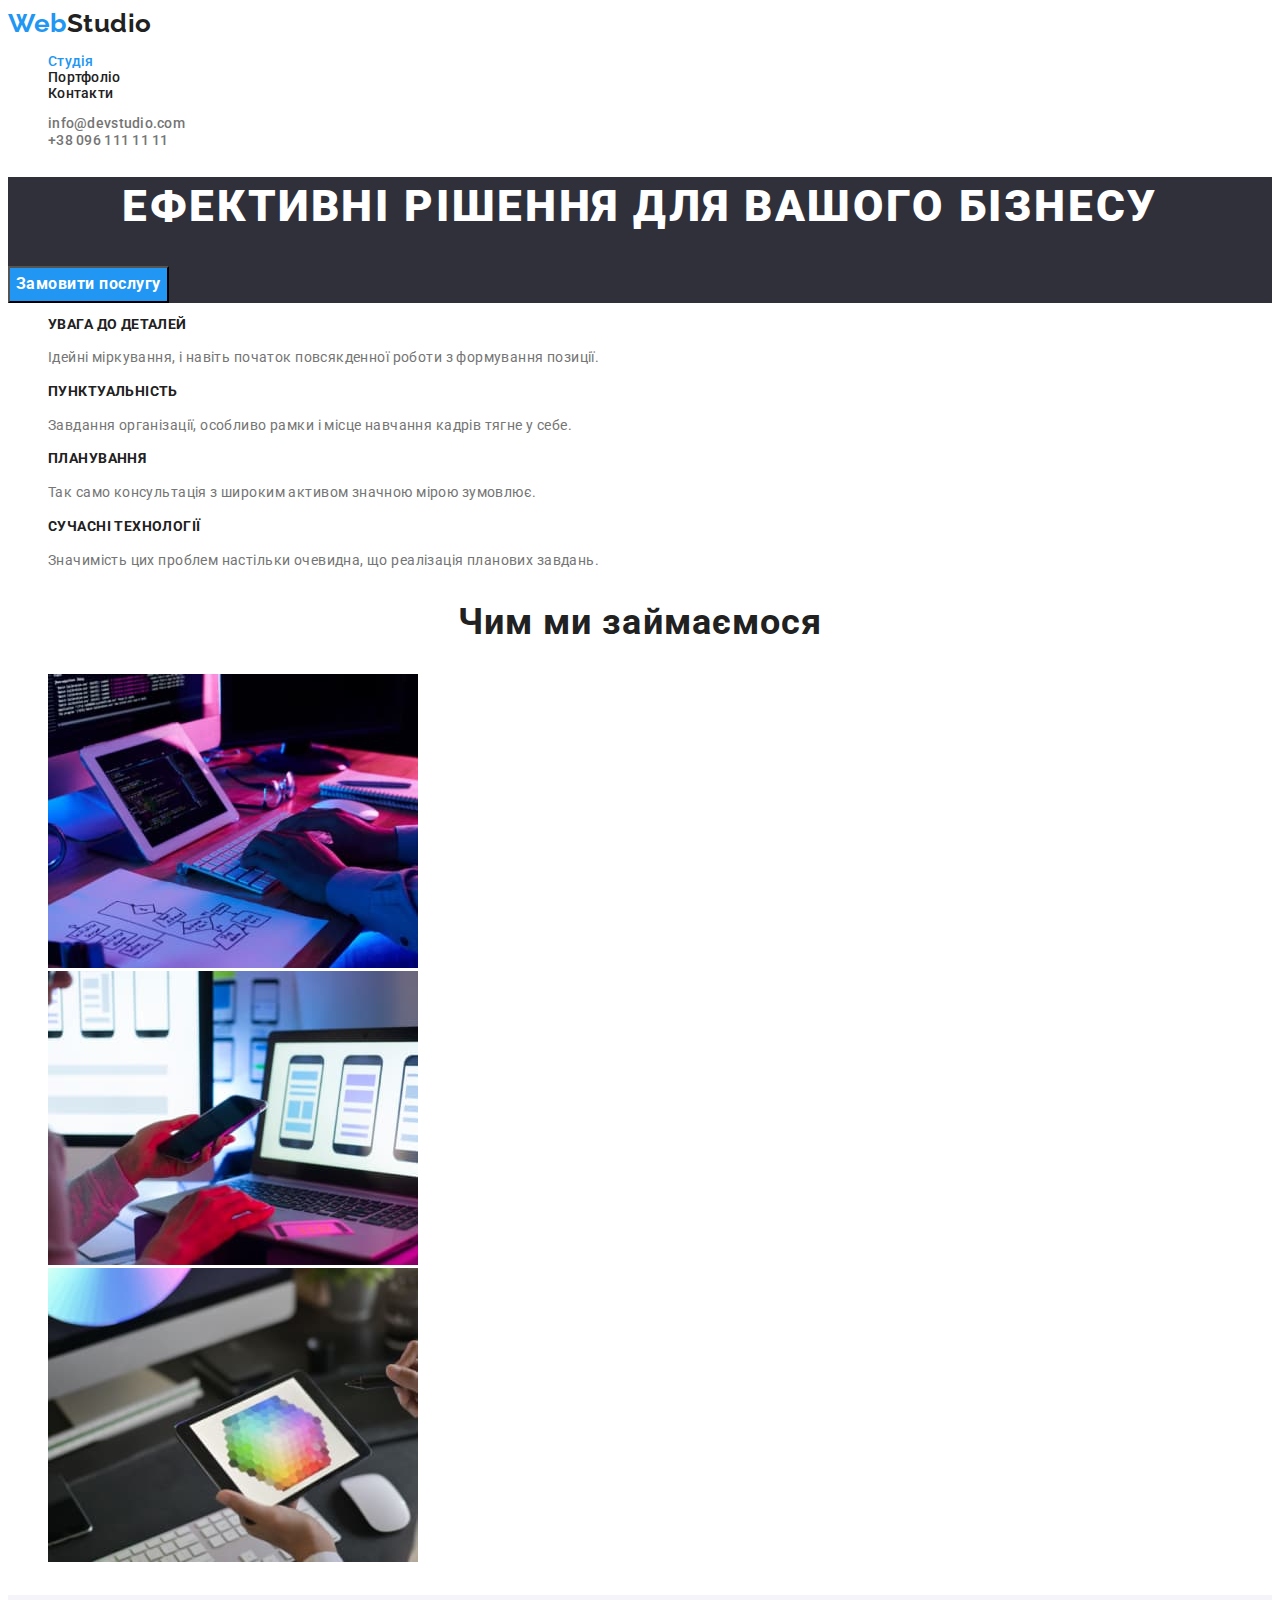
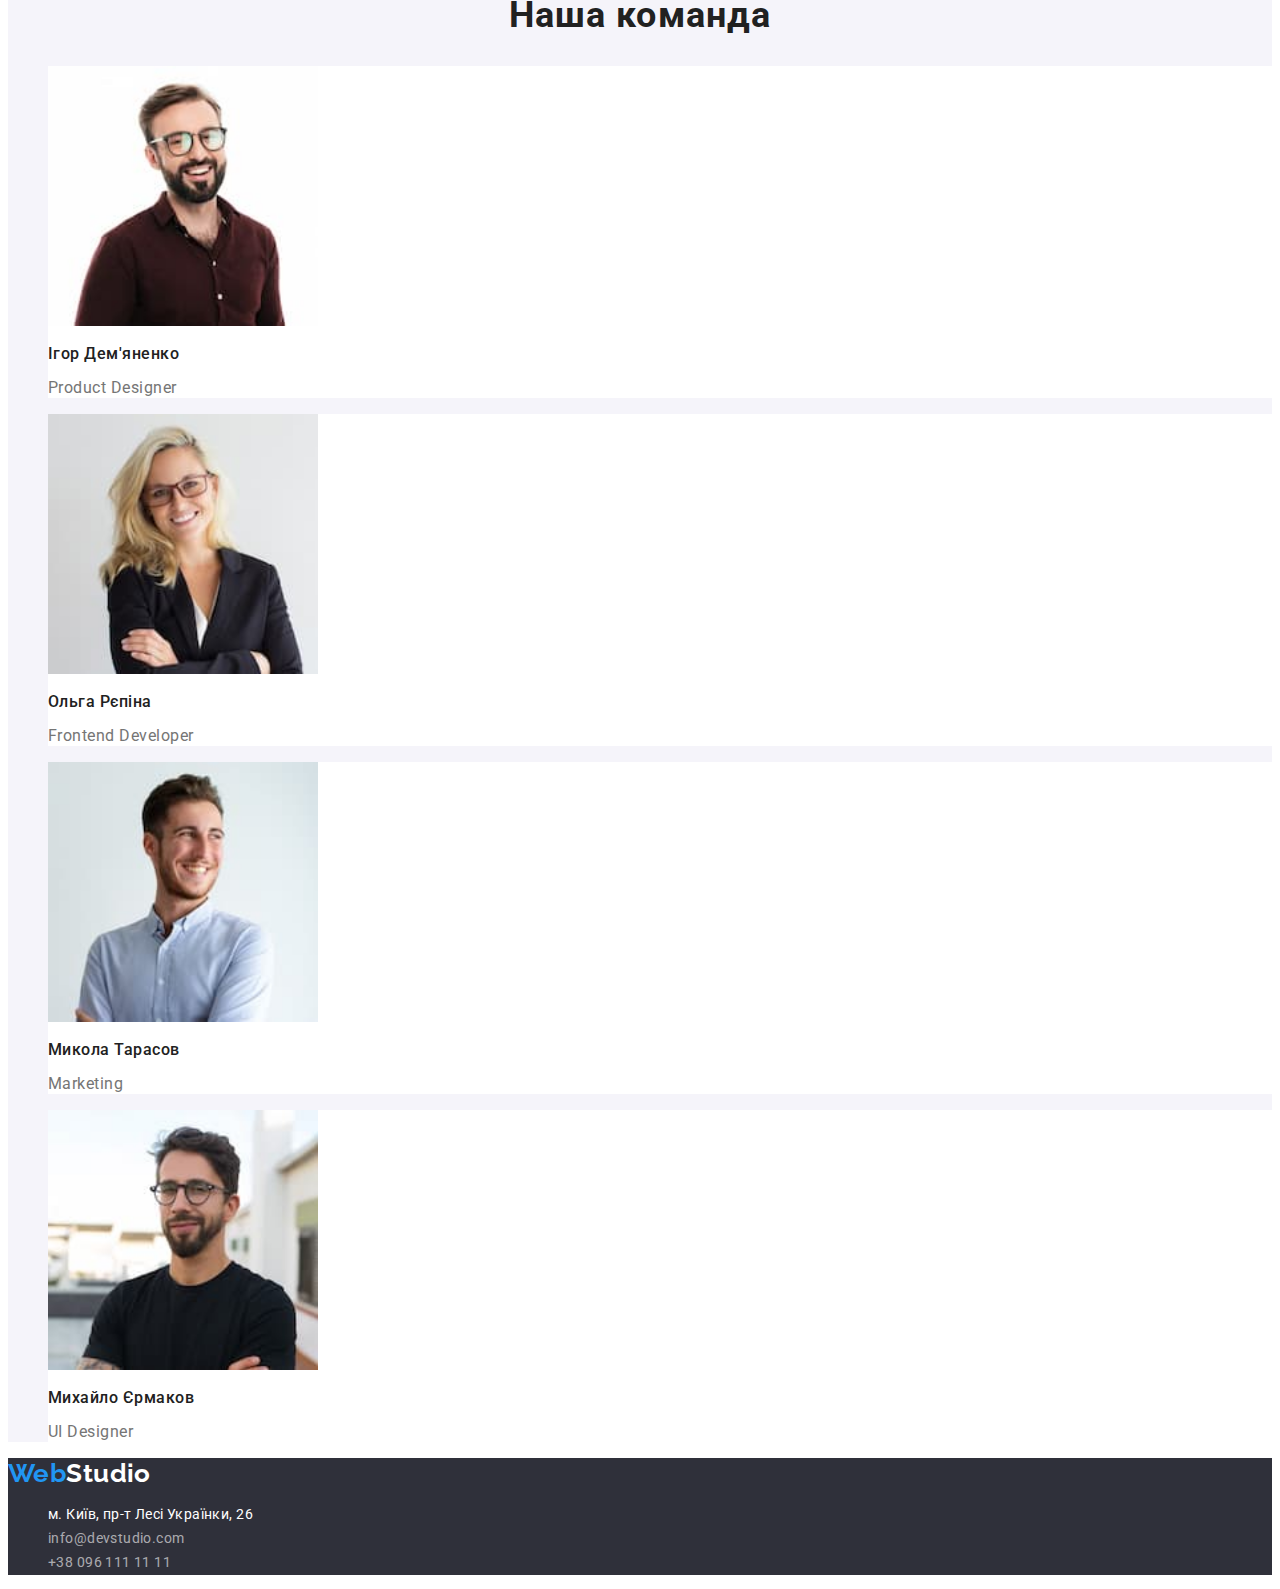
==== index.html @ 10170896 "copied files" ====
<!DOCTYPE html>
<html lang="uk">
  <head>
    <meta charset="UTF-8" />
    <meta http-equiv="X-UA-Compatible" content="IE=edge" />
    <meta name="viewport" content="width=device-width, initial-scale=1.0" />
    <title>Студія</title>
    <link rel="stylesheet" href="./css/styles.css" />
    <link
      href="https://fonts.googleapis.com/css2?family=Oleo+Script&family=Raleway:wght@700&family=Roboto:wght@400;500;700;900&display=swap"
      rel="stylesheet"
    />
  </head>
  <body class="page">
    <header class="page-header">
      <nav class="site-nav">
        <a href="./index.html" class="logo"><span class="logo-blue">Web</span>Studio</a>
        <ul class="site-nav-list">
          <li><a href="" class="link current">Студія</a></li>
          <li><a href="./portfolio.html" class="link">Портфоліо</a></li>
          <li><a href="" class="link">Контакти</a></li>
        </ul>
      </nav>
      <ul class="auth-nav">
        <li><a href="mailto:info@devstudio.com" class="link">info@devstudio.com</a></li>
        <li><a href="tel:+380961111111" class="link">+38 096 111 11 11</a></li>
      </ul>
    </header>
    <main class="main">
      <section class="hero">
        <!-- секція-герой -->
        <h1 class="hero-title">Ефективні рішення для вашого бізнесу</h1>
        <button type="button" class="btn">Замовити послугу</button>
      </section>
      <section>
        <!-- Особливості -->
        <h1 hidden class="visually-hidden">Головна</h1>
        <ul class="main-list">
          <li>
            <h2 class="list-title">УВАГА ДО ДЕТАЛЕЙ</h2>
            <p class="main-text">
              Ідейні міркування, і навіть початок повсякденної роботи з формування позиції.
            </p>
          </li>
          <li>
            <h2 class="list-title">ПУНКТУАЛЬНІСТЬ</h2>
            <p class="main-text">
              Завдання організації, особливо рамки і місце навчання кадрів тягне у себе.
            </p>
          </li>
          <li>
            <h2 class="list-title">ПЛАНУВАННЯ</h2>
            <p class="main-text">Так само консультація з широким активом значною мірою зумовлює.</p>
          </li>
          <li>
            <h2 class="list-title">СУЧАСНІ ТЕХНОЛОГІЇ</h2>
            <p class="main-text">
              Значимість цих проблем настільки очевидна, що реалізація планових завдань.
            </p>
          </li>
        </ul>
      </section>
      <section>
        <!-- Чим займаємося -->
        <h2 class="title">Чим ми займаємося</h2>
        <ul>
          <li><img src="./images/WhatWedo/box1.jpg" alt="photo1" width="370" /></li>
          <li><img src="./images/WhatWedo/box2.jpg" alt="photo2" width="370" /></li>
          <li><img src="./images/WhatWedo/box3.jpg" alt="photo3" width="370" /></li>
        </ul>
      </section>
      <section class="team-box">
        <!-- Наша команда -->
        <h2 class="title">Наша команда</h2>
        <ul class="list-title-list">
          <li>
            <img src="./images/Team/1.jpg" alt="photo 1" width="270" />
            <h3 class="list-title">Ігор Дем'яненко</h3>
            <p class="main-text">Product Designer</p>
          </li>
          <li>
            <img src="./images/Team/2.jpg" alt="photo2" width="270" />
            <h3 class="list-title">Ольга Рєпіна</h3>
            <p class="main-text">Frontend Developer</p>
          </li>
          <li>
            <img src="./images/Team/3.jpg" alt="photo3" width="270" />
            <h3 class="list-title">Микола Тарасов</h3>
            <p class="main-text">Marketing</p>
          </li>
          <li>
            <img src="./images/Team/4.jpg" alt="photo4" width="270" />
            <h3 class="list-title">Михайло Єрмаков</h3>
            <p class="main-text">UI Designer</p>
          </li>
        </ul>
      </section>
    </main>
    <footer class="footer">
      <section>
        <!-- Підвал -->
        <a href="./index.html" class="logo-footer"><span class="logo-blue">Web</span>Studio</a>
        <address>
          <ul class="contacts-list">
            <li>
              <a href="https://goo.gl/maps/DitQ5L7CLAvDK1iu7" target="_blank" class="link"
                >м. Київ, пр-т Лесі Українки, 26</a
              >
            </li>
            <li><a href="mailto:info@devstudio.com" class="link-to">info@devstudio.com</a></li>
            <li><a href="tel:+380961111111" class="link-to">+38 096 111 11 11</a></li>
          </ul>
        </address>
      </section>
    </footer>
  </body>
</html>
---- css/styles.css ----
:root {
  --primary-text-color: #757575;
  --secondary-text-color: #212121;
  --accent-color: #2196f3;
  --main-backgroud-color: #f5f5f5;
  --dark-background-color: #2f303a;
  --background-color-header: #ffffff;
  --filters-color: #f5f4fa;
  --addinational-background-color: #eeeeee;
  --links-color: rgba(255, 255, 255, 0.6);
}
/*   основний колір тексту  #757575 */
/* вторинний колір тексту #212121 */
/* білий #FFFFFF */
/* акцент #2196F3 */

/* колір шапки #FFFFFF */
/* основний колір фону #F5F5F5 */
/* колір фона 1 #F5F4FA */
/* колір фона 2 #2F303A */
.page {
  background-color: var(--main-background-color);
  font-family: 'Roboto', sans-serif;
  font-style: normal;
  font-size: 14px;
  letter-spacing: 0.03em;
  color: var(--primary-text-color);
}
li {
  list-style-type: none;
}
/* header styles */
.page .logo,
.logo-footer {
  font-family: 'Raleway', sans-serif;
  font-style: normal;
  font-weight: 700;
  font-size: 26px;
  line-height: 1.2;
}
.page-header {
  background-color: var(--background-color-header);
}
.logo {
  color: var(--secondary-text-color);
}
.logo-blue {
  color: var(--accent-color);
}
.site-nav a,
.auth-nav a {
  text-decoration: none;
  font-weight: 500;
  font-size: 14px;
  line-height: 1.15;
  letter-spacing: 0.02em;
}
.site-nav a {
  color: var(--secondary-text-color);
}
.auth-nav a {
  color: var(--primary-text-color);
}
.link.current {
  color: var(--accent-color);
}
.link:hover,
.link:focus {
  color: var(--accent-color);
}
/* hero styles */
.hero,
.btn {
  color: var(--background-color-header);
  background-color: var(--dark-background-color);
}
.hero-title {
  font-weight: 900;
  font-size: 44px;
  line-height: 1.36;
  text-align: center;
  letter-spacing: 0.06em;
  text-transform: uppercase;
}
.btn {
  background-color: var(--accent-color);
  font-weight: 700;
  font-size: 16px;
  line-height: 1.88;
  letter-spacing: 00.03em;
  font-family: inherit;
}
/* main styles */
main .main {
  background-color: var(--main-backgroud-color);
}
.list-title-list li {
  background-color: var(--background-color-header);
}
.team-box {
  background-color: var(--filters-color);
}
.list-title {
  color: var(--secondary-text-color);
  font-weight: 500;
  font-size: 16px;
  line-height: 1.17;
  letter-spacing: 0.03em;
}
.main-list .list-title {
  font-weight: 700;
  font-size: 14px;
  line-height: 1.12;
}
.portfolio .list-title {
  font-weight: 700;
  font-size: 18px;
  line-height: 2;
}
.main-text {
  color: var(--primary-text-color);
  font-weight: 400;
  font-size: 14px;
  line-height: 1.7;
  letter-spacing: 0.03em;
}
.team-box .main-text {
  font-weight: 400;
  font-size: 16px;
  line-height: 1.18;
}
.portfolio .main-text {
  font-weight: 400;
  font-size: 16px;
  line-height: 1.87;
}
.title {
  color: var(--secondary-text-color);
  font-weight: 700;
  font-size: 36px;
  line-height: 1.16;
  text-align: center;
  letter-spacing: 0.03em;
}
.btn-page {
  background-color: var(--filters-color);
  color: var(--secondary-text-color);
  font-weight: 500;
  font-size: 16px;
  line-height: 1.62;
  font-family: inherit;
}
.btn-page:hover,
.btn-page:focus {
  background-color: var(--accent-color);
  color: var(--background-color-header);
}
.buttons-list {
  background-color: var(--background-color-header);
}
.portfolio li {
  background-color: var(--addinational-background-color);
}
/* footer styles */
.footer {
  background-color: var(--dark-background-color);
}
.logo-footer {
  text-decoration: none;
  color: var(--background-color-header);
}
.contacts-list a {
  color: var(--background-color-header);
  text-decoration: none;
  font-style: normal;
}
.footer .link-to {
  color: var(--links-color);
  font-style: normal;
  font-weight: 400;
  font-size: 14px;
  line-height: 1.71;
}
.footer .link {
  font-weight: 400;
  font-size: 14px;
  line-height: 1.71;
}
.footer .link-to:hover,
.footer .link-to:focus {
  color: var(--accent-color);
}
.visually-hidden {
  position: absolute;
  white-space: nowrap;
  width: 1px;
  height: 1px;
  overflow: hidden;
  border: 0;
  padding: 0;
  clip: rect(0 0 0 0);
  clip-path: inset(50%);
  margin: -1px;
}
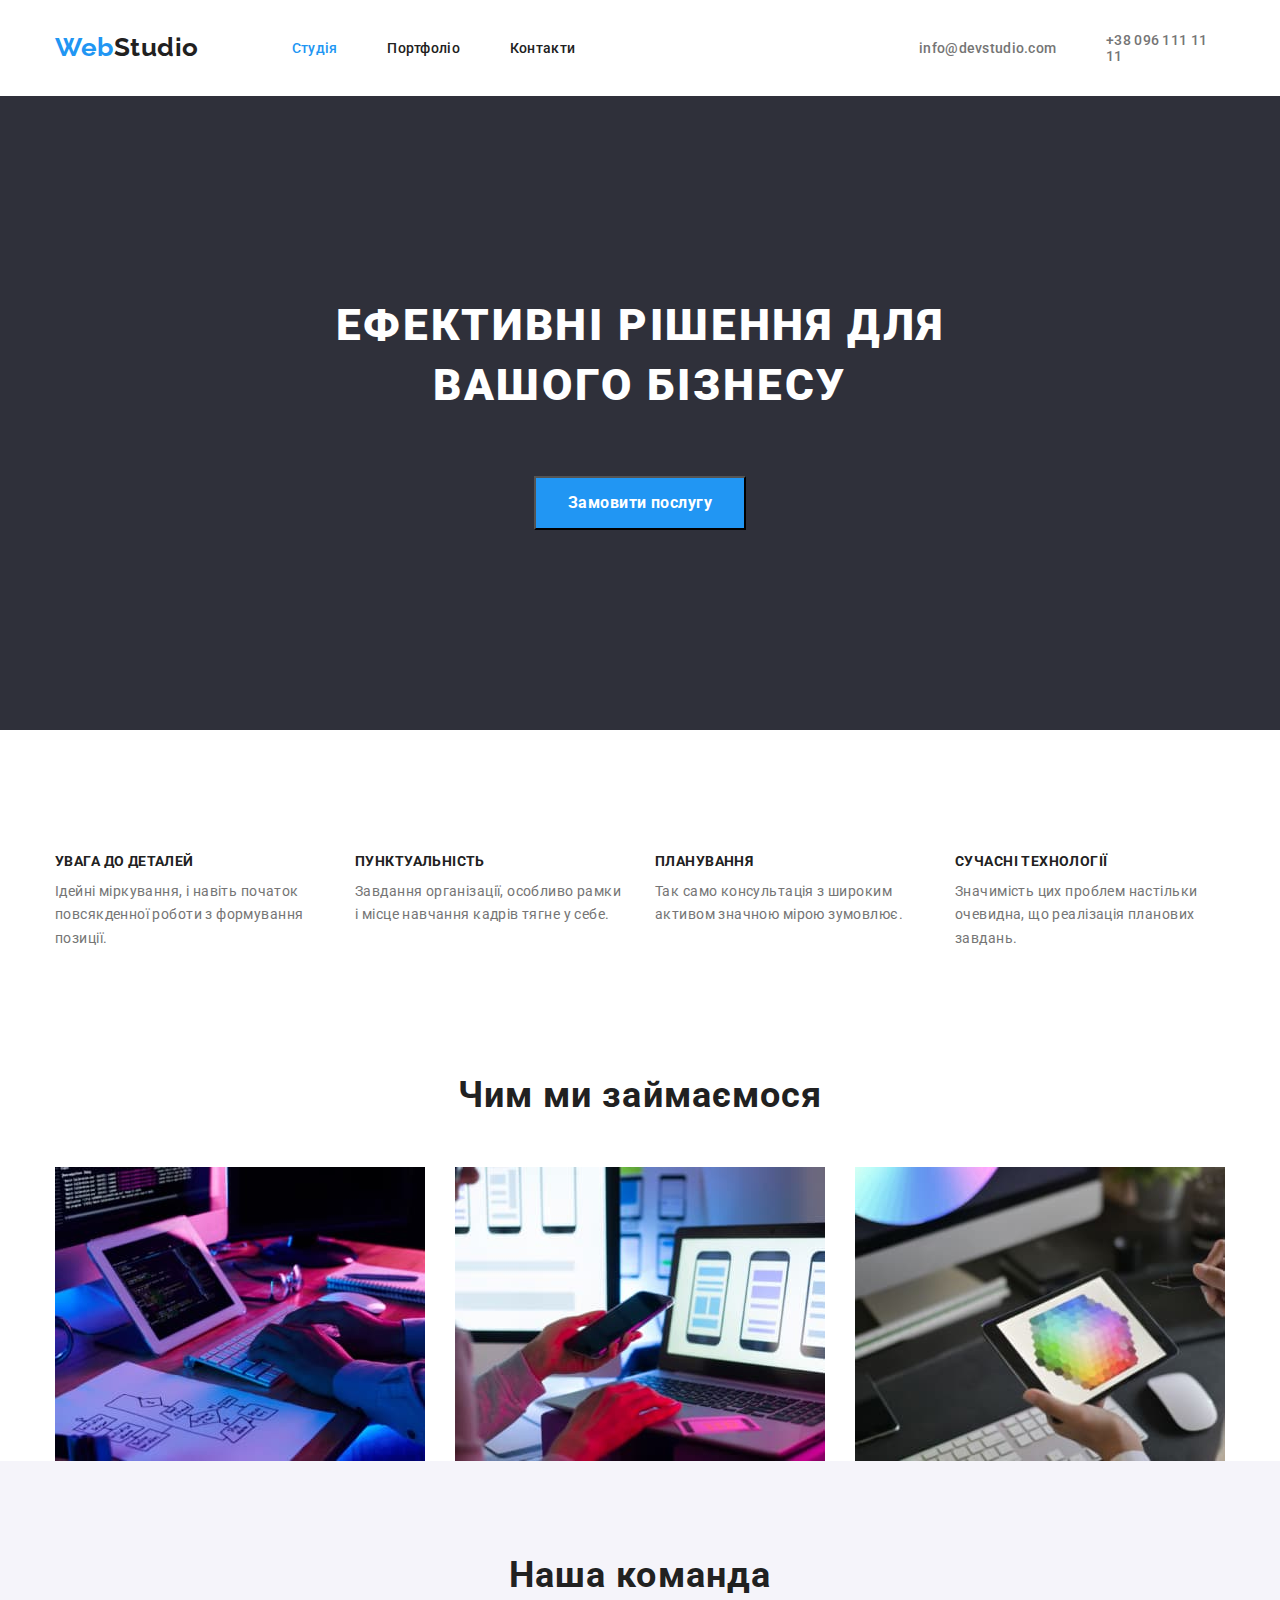
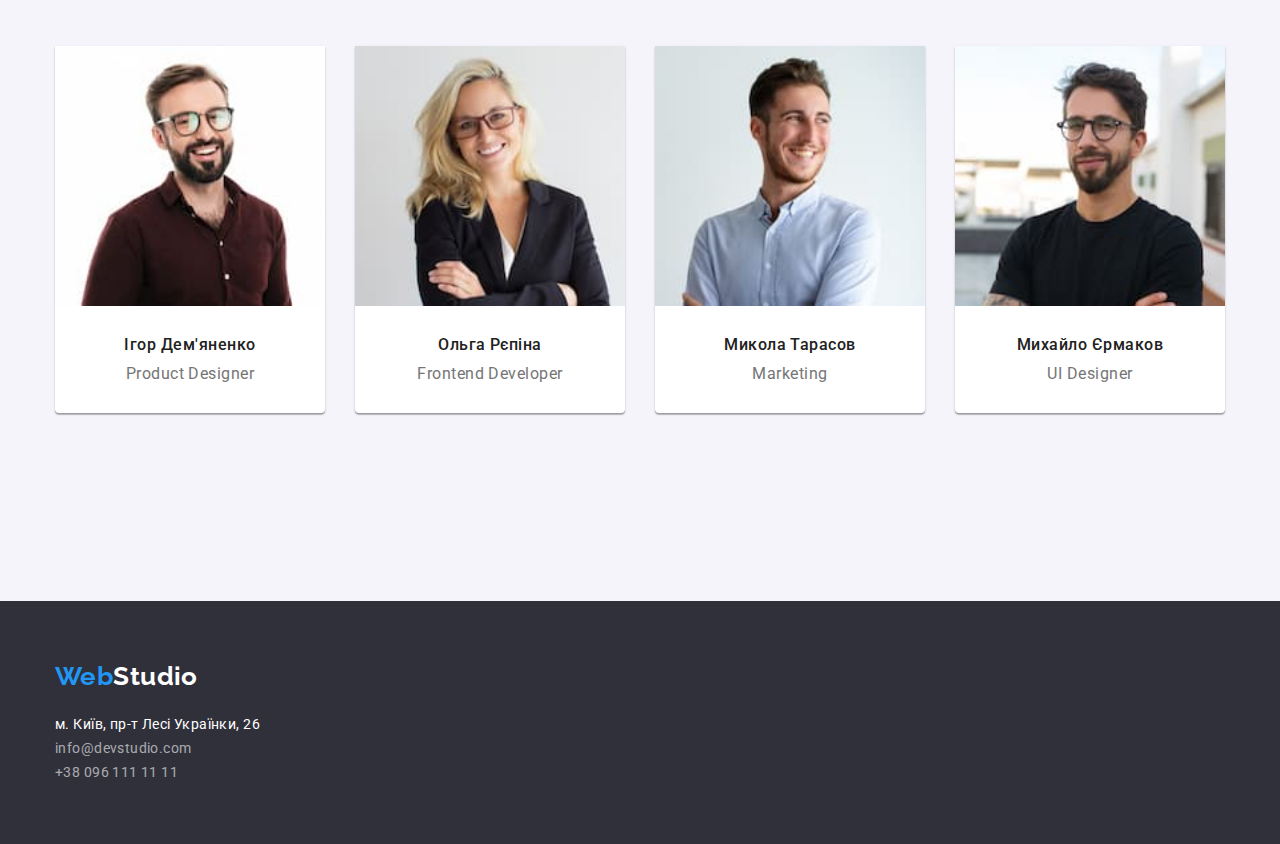
==== commit 69c8282f: "added styles" ====
--- a/index.html
+++ b/index.html
@@ -5,6 +5,7 @@
     <meta http-equiv="X-UA-Compatible" content="IE=edge" />
     <meta name="viewport" content="width=device-width, initial-scale=1.0" />
     <title>Студія</title>
+        <link rel="stylesheet" href="https://cdnjs.cloudflare.com/ajax/libs/modern-normalize/1.1.0/modern-normalize.min.css">
     <link rel="stylesheet" href="./css/styles.css" />
     <link
       href="https://fonts.googleapis.com/css2?family=Oleo+Script&family=Raleway:wght@700&family=Roboto:wght@400;500;700;900&display=swap"
@@ -13,65 +14,74 @@
   </head>
   <body class="page">
     <header class="page-header">
+      <div class="container page-container">
       <nav class="site-nav">
         <a href="./index.html" class="logo"><span class="logo-blue">Web</span>Studio</a>
         <ul class="site-nav-list">
           <li><a href="" class="link current">Студія</a></li>
           <li><a href="./portfolio.html" class="link">Портфоліо</a></li>
-          <li><a href="" class="link">Контакти</a></li>
+          <li><a href="" class="link item">Контакти</a></li>
         </ul>
       </nav>
       <ul class="auth-nav">
         <li><a href="mailto:info@devstudio.com" class="link">info@devstudio.com</a></li>
-        <li><a href="tel:+380961111111" class="link">+38 096 111 11 11</a></li>
+        <li><a href="tel:+380961111111" class="link item">+38 096 111 11 11</a></li>
       </ul>
+      </div>
     </header>
     <main class="main">
       <section class="hero">
+        <div class="container hero-container">
         <!-- секція-герой -->
         <h1 class="hero-title">Ефективні рішення для вашого бізнесу</h1>
         <button type="button" class="btn">Замовити послугу</button>
+        </div>
       </section>
-      <section>
+      <section class="section">
+        <div class="container">
         <!-- Особливості -->
-        <h1 hidden class="visually-hidden">Головна</h1>
+        <h2 hidden class="visually-hidden">Головна</h2>
         <ul class="main-list">
           <li>
-            <h2 class="list-title">УВАГА ДО ДЕТАЛЕЙ</h2>
+            <h3 class="list-title">УВАГА ДО ДЕТАЛЕЙ</h3>
             <p class="main-text">
               Ідейні міркування, і навіть початок повсякденної роботи з формування позиції.
             </p>
           </li>
           <li>
-            <h2 class="list-title">ПУНКТУАЛЬНІСТЬ</h2>
+            <h3 class="list-title">ПУНКТУАЛЬНІСТЬ</h3>
             <p class="main-text">
               Завдання організації, особливо рамки і місце навчання кадрів тягне у себе.
             </p>
           </li>
           <li>
-            <h2 class="list-title">ПЛАНУВАННЯ</h2>
+            <h3 class="list-title">ПЛАНУВАННЯ</h3>
             <p class="main-text">Так само консультація з широким активом значною мірою зумовлює.</p>
           </li>
           <li>
-            <h2 class="list-title">СУЧАСНІ ТЕХНОЛОГІЇ</h2>
+            <h3 class="list-title">СУЧАСНІ ТЕХНОЛОГІЇ</h3>
             <p class="main-text">
               Значимість цих проблем настільки очевидна, що реалізація планових завдань.
             </p>
           </li>
         </ul>
+        </div>
       </section>
       <section>
         <!-- Чим займаємося -->
+        <div class="container section-container">
         <h2 class="title">Чим ми займаємося</h2>
-        <ul>
-          <li><img src="./images/WhatWedo/box1.jpg" alt="photo1" width="370" /></li>
-          <li><img src="./images/WhatWedo/box2.jpg" alt="photo2" width="370" /></li>
-          <li><img src="./images/WhatWedo/box3.jpg" alt="photo3" width="370" /></li>
+        <ul class="items">
+          <li class="item-photo"><img src="./images/WhatWedo/box1.jpg" alt="photo1" width="370" /></li>
+          <li class="item-photo"><img src="./images/WhatWedo/box2.jpg" alt="photo2" width="370" /></li>
+          <li class="item-photo"><img src="./images/WhatWedo/box3.jpg" alt="photo3" width="370" /></li>
         </ul>
+        </div>
       </section>
-      <section class="team-box">
+      <section class="team-box section">
         <!-- Наша команда -->
         <h2 class="title">Наша команда</h2>
+        <div class="container">
         <ul class="list-title-list">
           <li>
             <img src="./images/Team/1.jpg" alt="photo 1" width="270" />
@@ -94,11 +104,13 @@
             <p class="main-text">UI Designer</p>
           </li>
         </ul>
+        </div>
       </section>
     </main>
     <footer class="footer">
       <section>
         <!-- Підвал -->
+        <div class="container footer-container">
         <a href="./index.html" class="logo-footer"><span class="logo-blue">Web</span>Studio</a>
         <address>
           <ul class="contacts-list">
@@ -111,6 +123,7 @@
             <li><a href="tel:+380961111111" class="link-to">+38 096 111 11 11</a></li>
           </ul>
         </address>
+        </div>
       </section>
     </footer>
   </body>
--- a/css/styles.css
+++ b/css/styles.css
@@ -18,6 +18,41 @@
 /* основний колір фону #F5F5F5 */
 /* колір фона 1 #F5F4FA */
 /* колір фона 2 #2F303A */
+h1,
+h2,
+h3,
+h4,
+h5,
+h6,
+p {
+  margin: 0;
+}
+ul,
+ol {
+  list-style: none;
+  padding: 0;
+  margin: 0;
+}
+img {
+  display: block;
+  max-width: 100%;
+  height: auto;
+}
+a {
+  text-decoration: none;
+}
+
+.container {
+  width: 1200px;
+  margin-left: auto;
+  margin-right: auto;
+  padding-left: 15px;
+  padding-right: 15px;
+}
+.section {
+  padding: 94px 0;
+}
+
 .page {
   background-color: var(--main-background-color);
   font-family: 'Roboto', sans-serif;
@@ -30,6 +65,15 @@
   list-style-type: none;
 }
 /* header styles */
+.site-nav,
+.site-nav-list,
+.auth-nav {
+  display: flex;
+  align-items: center;
+}
+.page-container {
+  display: flex;
+}
 .page .logo,
 .logo-footer {
   font-family: 'Raleway', sans-serif;
@@ -49,6 +93,11 @@
 }
 .site-nav a,
 .auth-nav a {
+  padding-bottom: 32px;
+  padding-top: 32px;
+  display: block;
+  margin-right: 50px;
+
   text-decoration: none;
   font-weight: 500;
   font-size: 14px;
@@ -57,6 +106,18 @@
 }
 .site-nav a {
   color: var(--secondary-text-color);
+}
+.site-nav .logo {
+  padding-top: 24px;
+  padding-bottom: 25px;
+  margin-right: 93px;
+}
+.auth-nav {
+  margin-left: 344px;
+}
+.auth-nav .item,
+.site-nav .item {
+  margin-right: 0;
 }
 .auth-nav a {
   color: var(--primary-text-color);
@@ -69,12 +130,21 @@
   color: var(--accent-color);
 }
 /* hero styles */
+.hero-container {
+  display: flex;
+  flex-direction: column;
+}
 .hero,
 .btn {
   color: var(--background-color-header);
   background-color: var(--dark-background-color);
 }
 .hero-title {
+  width: 696px;
+  margin: 0 auto;
+  padding-top: 200px;
+  padding-bottom: 30px;
+
   font-weight: 900;
   font-size: 44px;
   line-height: 1.36;
@@ -83,6 +153,11 @@
   text-transform: uppercase;
 }
 .btn {
+  margin: 0 auto;
+  padding: 10px 32px 10px 32px;
+  margin-top: 30px;
+  margin-bottom: 200px;
+
   background-color: var(--accent-color);
   font-weight: 700;
   font-size: 16px;
@@ -91,6 +166,17 @@
   font-family: inherit;
 }
 /* main styles */
+.main-list {
+  gap: 30px;
+  display: flex;
+}
+
+.main-list li {
+  width: 270px;
+}
+/* .main-list li:not(:last-child){
+      margin-right: 30px;
+} */
 main .main {
   background-color: var(--main-backgroud-color);
 }
@@ -108,16 +194,52 @@
   letter-spacing: 0.03em;
 }
 .main-list .list-title {
+  margin-bottom: 10px;
+
   font-weight: 700;
   font-size: 14px;
   line-height: 1.12;
+}
+
+/* section container */
+
+.section-container {
+  display: flex;
+  flex-direction: column;
+}
+.items {
+  display: flex;
+  gap: 30px;
+  padding-top: 50px;
+}
+.item-photo {
+  width: 370px;
 }
 .portfolio .list-title {
   font-weight: 700;
   font-size: 18px;
   line-height: 2;
 }
+/* Team section */
+
+.list-title-list {
+  padding-top: 50px;
+  padding-bottom: 94px;
+  display: flex;
+  gap: 30px;
+}
+.list-title-list li {
+  width: 270px;
+  display: flex;
+  flex-direction: column;
+  /* shadows */
+  box-shadow: 0px 1px 3px rgba(0, 0, 0, 0.12), 0px 1px 1px rgba(0, 0, 0, 0.14),
+    0px 2px 1px rgba(0, 0, 0, 0.2);
+  border-radius: 0px 0px 4px 4px;
+}
 .main-text {
+  margin: auto;
+  margin-bottom: 30px;
   color: var(--primary-text-color);
   font-weight: 400;
   font-size: 14px;
@@ -135,6 +257,7 @@
   line-height: 1.87;
 }
 .title {
+
   color: var(--secondary-text-color);
   font-weight: 700;
   font-size: 36px;
@@ -142,7 +265,20 @@
   text-align: center;
   letter-spacing: 0.03em;
 }
+.list-title {
+  margin: auto;
+  margin-top: 30px;
+  margin-bottom: 10px;
+}
+/* page 2 */
+
+.buttons-list li:not(:first-child) {
+  margin-left: 8px;
+}
 .btn-page {
+  border: var(--filters-color);
+  border-radius: 4px;
+  padding: 6px 22px 6px 22px;
   background-color: var(--filters-color);
   color: var(--secondary-text-color);
   font-weight: 500;
@@ -156,20 +292,48 @@
   color: var(--background-color-header);
 }
 .buttons-list {
+  display: flex;
+  justify-content: center;
+  padding-bottom: 50px;
+
   background-color: var(--background-color-header);
 }
+.portfolio {
+  display: flex;
+  flex-wrap: wrap;
+  gap: 30px;
+}
 .portfolio li {
-  background-color: var(--addinational-background-color);
+  background-color: var(--background-color-header);
+}
+.portfolio .list-title,
+.portfolio .main-text {
+  max-width: 322px;
+}
+.port-box {
+  border: 1px solid var(--addinational-background-color);
 }
 /* footer styles */
 .footer {
   background-color: var(--dark-background-color);
 }
+.footer-container {
+  flex-direction: column;
+  display: flex;
+}
+.logo-footer {
+  padding-top: 60px;
+  margin-bottom: 20px;
+}
 .logo-footer {
   text-decoration: none;
   color: var(--background-color-header);
 }
+.contacts-list {
+  padding-bottom: 60px;
+}
 .contacts-list a {
+  margin-bottom: 9px;
   color: var(--background-color-header);
   text-decoration: none;
   font-style: normal;
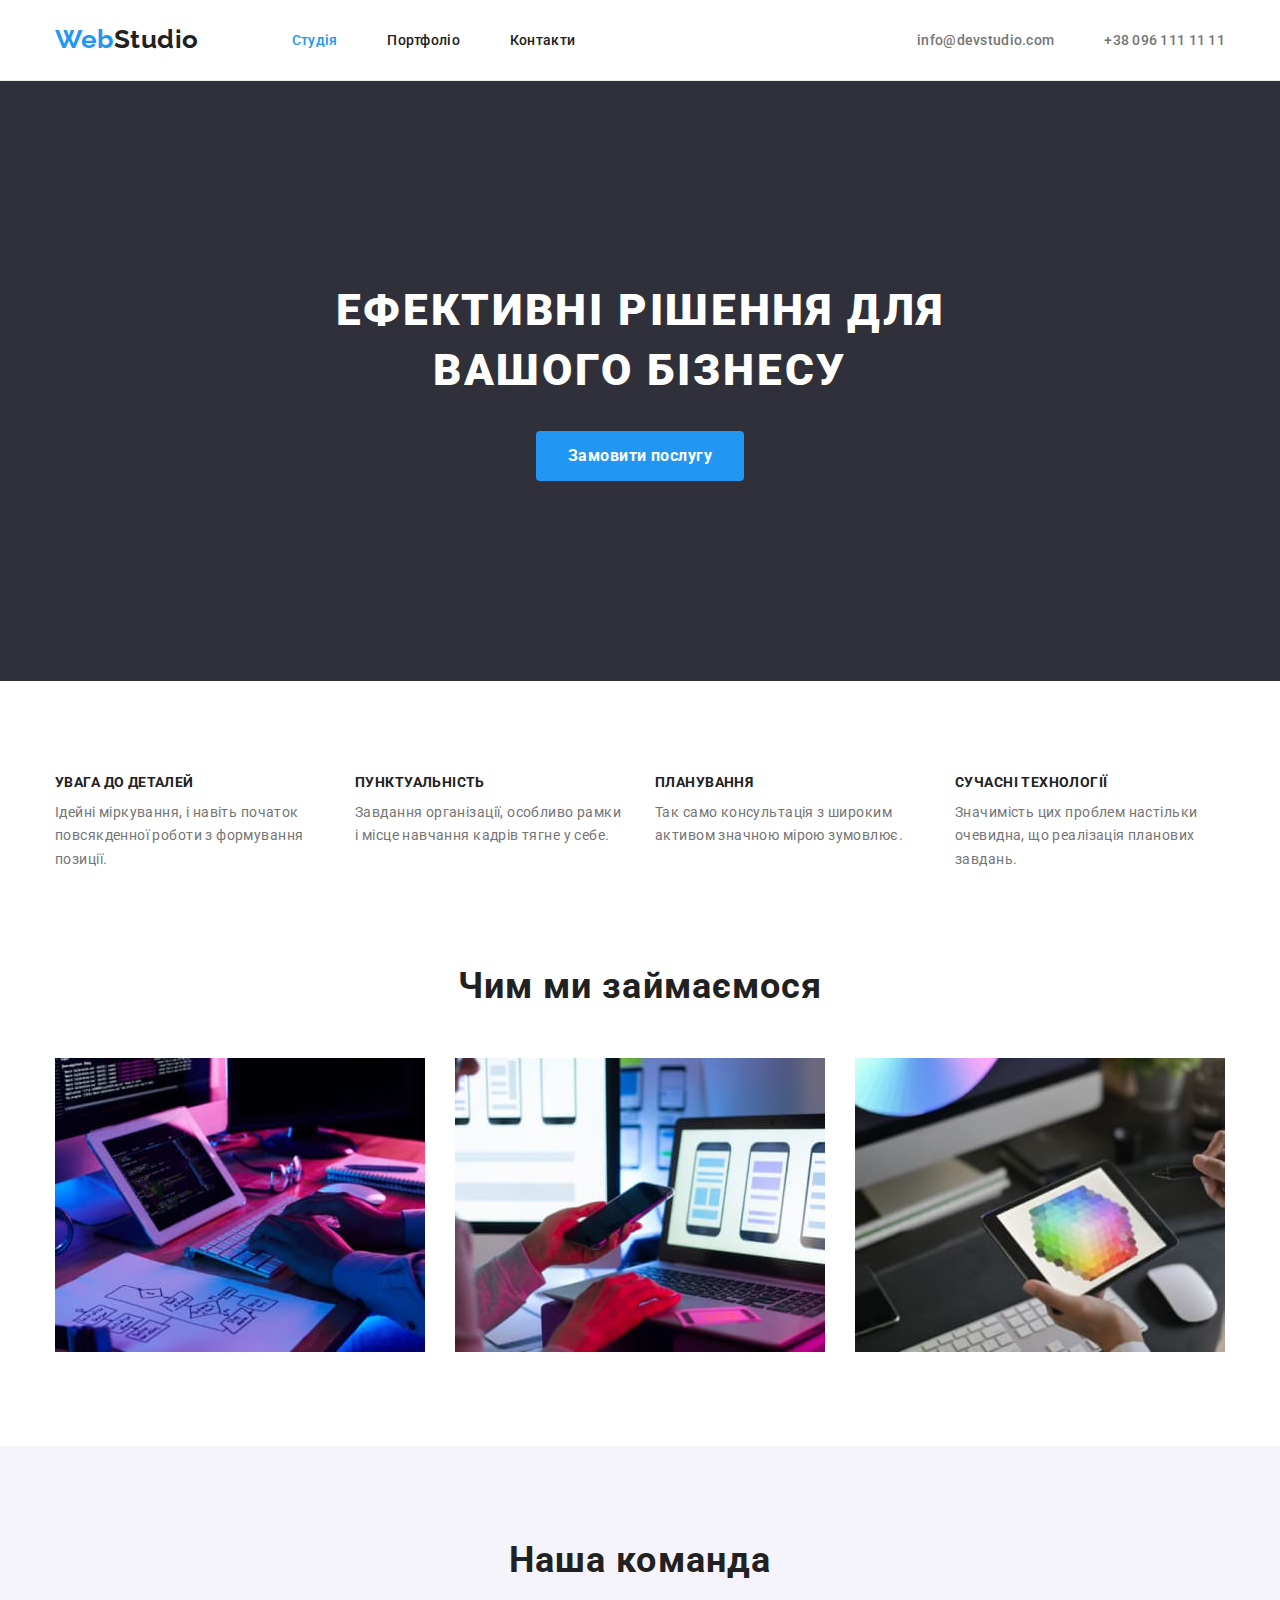
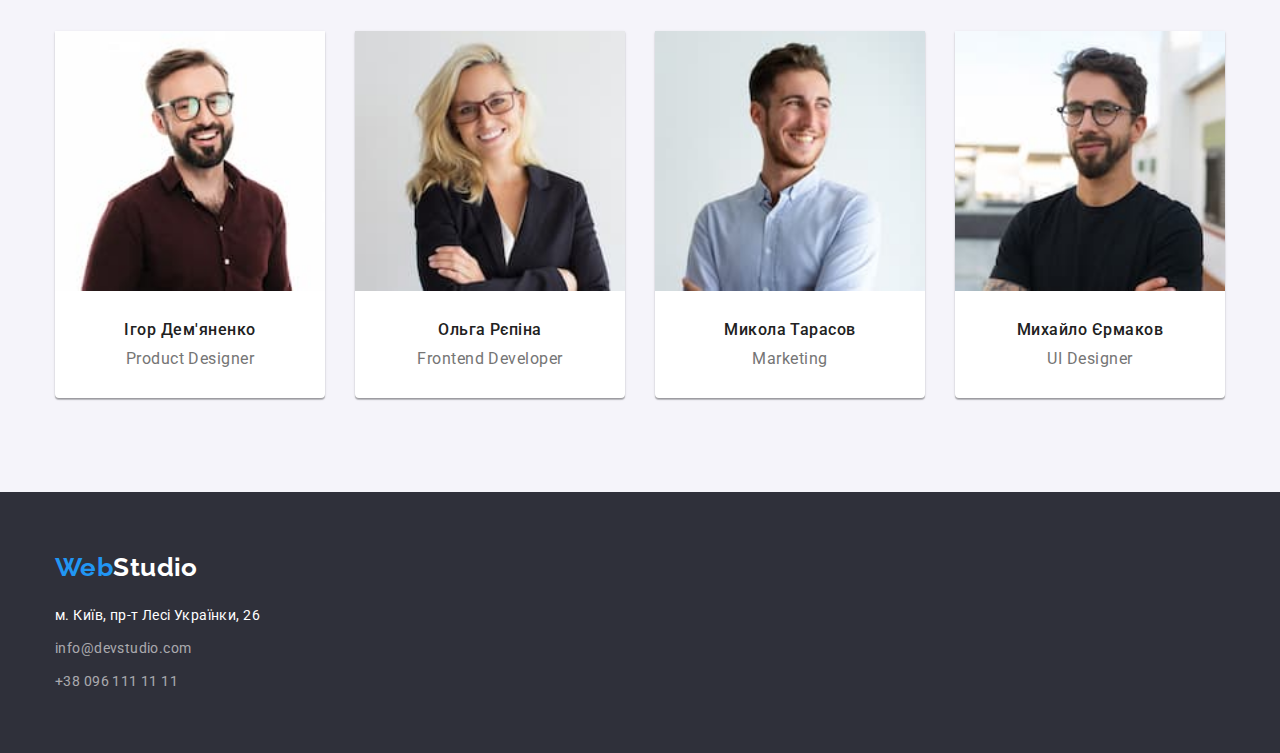
==== commit d6942cd8: "fixed html , css" ====
--- a/index.html
+++ b/index.html
@@ -31,7 +31,7 @@
     </header>
     <main class="main">
       <section class="hero">
-        <div class="container hero-container">
+        <div class="container">
         <!-- секція-герой -->
         <h1 class="hero-title">Ефективні рішення для вашого бізнесу</h1>
         <button type="button" class="btn">Замовити послугу</button>
@@ -67,9 +67,9 @@
         </ul>
         </div>
       </section>
-      <section>
+      <section class="section section-whatwedo">
         <!-- Чим займаємося -->
-        <div class="container section-container">
+        <div class="container">
         <h2 class="title">Чим ми займаємося</h2>
         <ul class="items">
           <li class="item-photo"><img src="./images/WhatWedo/box1.jpg" alt="photo1" width="370" /></li>
@@ -108,9 +108,8 @@
       </section>
     </main>
     <footer class="footer">
-      <section>
         <!-- Підвал -->
-        <div class="container footer-container">
+        <div class="container ">
         <a href="./index.html" class="logo-footer"><span class="logo-blue">Web</span>Studio</a>
         <address>
           <ul class="contacts-list">
@@ -124,7 +123,6 @@
           </ul>
         </address>
         </div>
-      </section>
     </footer>
   </body>
 </html>
--- a/css/styles.css
+++ b/css/styles.css
@@ -8,8 +8,9 @@
   --filters-color: #f5f4fa;
   --addinational-background-color: #eeeeee;
   --links-color: rgba(255, 255, 255, 0.6);
-}
-/*   основний колір тексту  #757575 */
+  --border-color: #ECECEC;
+}
+/*   основний колір тексту  #757575 */ 
 /* вторинний колір тексту #212121 */
 /* білий #FFFFFF */
 /* акцент #2196F3 */
@@ -83,6 +84,7 @@
   line-height: 1.2;
 }
 .page-header {
+  border-bottom: 1px solid var(--border-color);
   background-color: var(--background-color-header);
 }
 .logo {
@@ -113,7 +115,7 @@
   margin-right: 93px;
 }
 .auth-nav {
-  margin-left: 344px;
+  margin-left: auto;
 }
 .auth-nav .item,
 .site-nav .item {
@@ -130,20 +132,16 @@
   color: var(--accent-color);
 }
 /* hero styles */
-.hero-container {
-  display: flex;
-  flex-direction: column;
-}
-.hero,
-.btn {
+
+.hero {
+  padding: 200px 0;
+  text-align: center;
   color: var(--background-color-header);
   background-color: var(--dark-background-color);
 }
 .hero-title {
   width: 696px;
   margin: 0 auto;
-  padding-top: 200px;
-  padding-bottom: 30px;
 
   font-weight: 900;
   font-size: 44px;
@@ -153,11 +151,12 @@
   text-transform: uppercase;
 }
 .btn {
-  margin: 0 auto;
+  border: none;
+  border-radius: 4px;
   padding: 10px 32px 10px 32px;
   margin-top: 30px;
-  margin-bottom: 200px;
-
+
+  color: var(--background-color-header);
   background-color: var(--accent-color);
   font-weight: 700;
   font-size: 16px;
@@ -187,6 +186,9 @@
   background-color: var(--filters-color);
 }
 .list-title {
+  margin: auto;
+  margin-bottom: 10px;
+
   color: var(--secondary-text-color);
   font-weight: 500;
   font-size: 16px;
@@ -201,16 +203,22 @@
   line-height: 1.12;
 }
 
-/* section container */
-
-.section-container {
-  display: flex;
-  flex-direction: column;
+/* What we do */
+.section-whatwedo {
+  padding-top: 0;
+}
+.title {
+  margin-bottom: 50px;
+  color: var(--secondary-text-color);
+  font-weight: 700;
+  font-size: 36px;
+  line-height: 1.16;
+  text-align: center;
+  letter-spacing: 0.03em;
 }
 .items {
   display: flex;
   gap: 30px;
-  padding-top: 50px;
 }
 .item-photo {
   width: 370px;
@@ -221,25 +229,23 @@
   line-height: 2;
 }
 /* Team section */
-
+.list-title-list img {
+  margin-bottom: 30px;
+}
 .list-title-list {
-  padding-top: 50px;
-  padding-bottom: 94px;
   display: flex;
   gap: 30px;
 }
 .list-title-list li {
+  text-align: center;
   width: 270px;
-  display: flex;
-  flex-direction: column;
   /* shadows */
   box-shadow: 0px 1px 3px rgba(0, 0, 0, 0.12), 0px 1px 1px rgba(0, 0, 0, 0.14),
     0px 2px 1px rgba(0, 0, 0, 0.2);
   border-radius: 0px 0px 4px 4px;
 }
+
 .main-text {
-  margin: auto;
-  margin-bottom: 30px;
   color: var(--primary-text-color);
   font-weight: 400;
   font-size: 14px;
@@ -247,6 +253,7 @@
   letter-spacing: 0.03em;
 }
 .team-box .main-text {
+  margin-bottom: 30px;
   font-weight: 400;
   font-size: 16px;
   line-height: 1.18;
@@ -256,20 +263,7 @@
   font-size: 16px;
   line-height: 1.87;
 }
-.title {
-
-  color: var(--secondary-text-color);
-  font-weight: 700;
-  font-size: 36px;
-  line-height: 1.16;
-  text-align: center;
-  letter-spacing: 0.03em;
-}
-.list-title {
-  margin: auto;
-  margin-top: 30px;
-  margin-bottom: 10px;
-}
+
 /* page 2 */
 
 .buttons-list li:not(:first-child) {
@@ -305,38 +299,32 @@
 }
 .portfolio li {
   background-color: var(--background-color-header);
-}
-.portfolio .list-title,
-.portfolio .main-text {
-  max-width: 322px;
+
 }
 .port-box {
+  padding: 20px 24px;
   border: 1px solid var(--addinational-background-color);
+  border-top: none;
 }
 /* footer styles */
 .footer {
+  padding: 60px 0px;
   background-color: var(--dark-background-color);
 }
-.footer-container {
-  flex-direction: column;
-  display: flex;
-}
-.logo-footer {
-  padding-top: 60px;
-  margin-bottom: 20px;
+.contacts-list{
+  margin-top: 20px;
 }
 .logo-footer {
   text-decoration: none;
   color: var(--background-color-header);
 }
-.contacts-list {
-  padding-bottom: 60px;
-}
 .contacts-list a {
-  margin-bottom: 9px;
   color: var(--background-color-header);
   text-decoration: none;
   font-style: normal;
+}
+.contacts-list li:not(:last-child){
+  margin-bottom: 9px;
 }
 .footer .link-to {
   color: var(--links-color);
